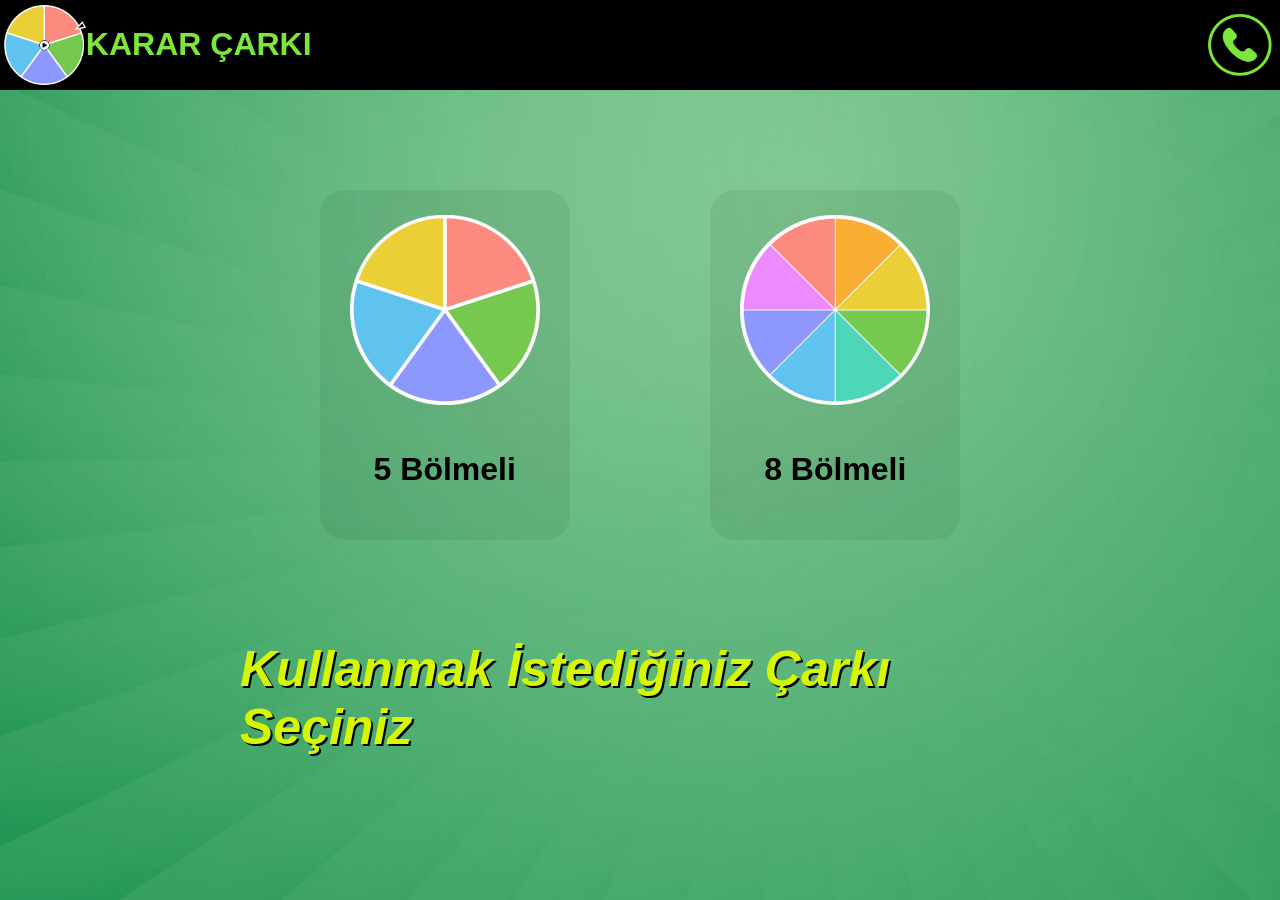
==== KaynakKodlar/index.html @ 7206c144 "Karar Çarkı'nı GitHub Pages + Firebase ile yayına hazırla - Sayfalar PHP'den HTML'e çevrildi, giriş " ====
<html>

    <head>

        <meta charset="UTF-8">
        <meta name="viewport" content="width=device-width, initial-scale=1">

        <title>Karar Çarkı</title>

        <link rel="icon" href="fotograflar/logo.png">
        <link rel="stylesheet" href="anaSayfa.css"> 
        <script src="anaSayfa.js" defer></script> 

    </head>

    <body>

        <header>

            <div class="logo" id="logo">

                <img src="fotograflar/logo.png" height="80" width="82" title="Ana Sayfa">
                <h1>KARAR ÇARKI</h1>

            </div>

            <img src="fotograflar/iletisim.png" height="70" width="72" title="İletişim" class="iletisim" id="iletisim">

        </header>

        <div class="kutu">

            <div class="secenek" id="besliSecenek">

                <img src="fotograflar/besBolmeli.png" height="190" weight="190">
                <h1>5 Bölmeli</h1>

            </div>

            <div class="secenek" id="sekizliSecenek">

                <img src="fotograflar/sekizBolmeli.png" height="190" weight="190">
                <h1>8 Bölmeli</h1>

            </div>

        </div>

        <div class="mesaj">
            <i><b>Kullanmak İstediğiniz Çarkı Seçiniz</b></i>
        </div>

    </body>

</html>
---- KaynakKodlar/anaSayfa.css ----
body {

    background-image: url("fotograflar/arkaPlan.jpg");
    background-color: #74c28a;
    background-size: cover;
    margin: 0px;  

    display: flex;       
    flex-direction: column;
    align-items: center;     
    gap: 25px;             

    font-family: 'Gill Sans', 'Gill Sans MT', Calibri, 'Trebuchet MS', sans-serif;

}

header {

    background-color: rgb(0, 0, 0);
    width: 99.4%;
    height: 80px;
    padding-right: 5px;
    padding-left: 5px;
    padding-top: 5px;
    padding-bottom: 5px;
    
    display: flex;
    flex-direction: row;
    align-items: center;
    justify-content: space-between;

    font-family: 'Gill Sans', 'Gill Sans MT', Calibri, 'Trebuchet MS', sans-serif;
    color: #7ce73a;

}

.logo {

    display: flex;
    flex-direction: row;
    justify-content: left;

    cursor: pointer;

}

.iletisim {
    cursor: pointer;
}

.kutu {

    width: 60%;
    min-width: 600px;
    height: 400px;
    padding: 50px;

    display: flex;
    flex-direction: row;
    align-items: center;
    justify-content: space-evenly;
    gap: 10%;
    
}

.secenek {

    background-color: rgba(0, 0, 0, 0.065);
    border-radius: 25px;
    width: 200px;
    height: 300px;
    padding: 25px;

    display: flex;
    flex-direction: column;
    align-items: center;
    gap: 25px;

    color:rgb(0, 0, 0);

    cursor: pointer;

    transition: background-color 0.1s ease,transform 0.1s ease;

}

.secenek:hover {

    
    background-color: rgba(0, 0, 0, 0.130);
    transform: scale(1.1);

}

.mesaj {

    width: 800px;
    height: 50px;
    
    display: flex;
    flex-direction: row;
    justify-content: center;

    font-size: 50px;
    color:rgb(214, 247, 0);
    text-shadow: 2px 2px black;

}

@media (max-width: 700px) {

    body {
        gap: 20px;
    }

    header {
        box-sizing: border-box;
        width: 100%;
        height: 60px;
    }

    .logo {
        align-items: center;
        gap: 8px;
    }

    .logo img {
        width: 50px;
        height: auto;
    }

    .logo h1 {
        font-size: 22px;
    }

    .iletisim {
        width: 45px;
        height: auto;
    }

    .kutu {
        width: auto;
        min-width: 0;
        height: auto;
        padding: 16px;
        flex-direction: column;
        gap: 20px;
    }

    .secenek {
        width: 160px;
        height: auto;
        padding: 16px;
        gap: 10px;
    }

    .secenek img {
        width: 140px;
        height: 140px;
    }

    .mesaj {
        width: auto;
        height: auto;
        padding: 0 16px 20px;
        font-size: 26px;
        text-align: center;
    }

}
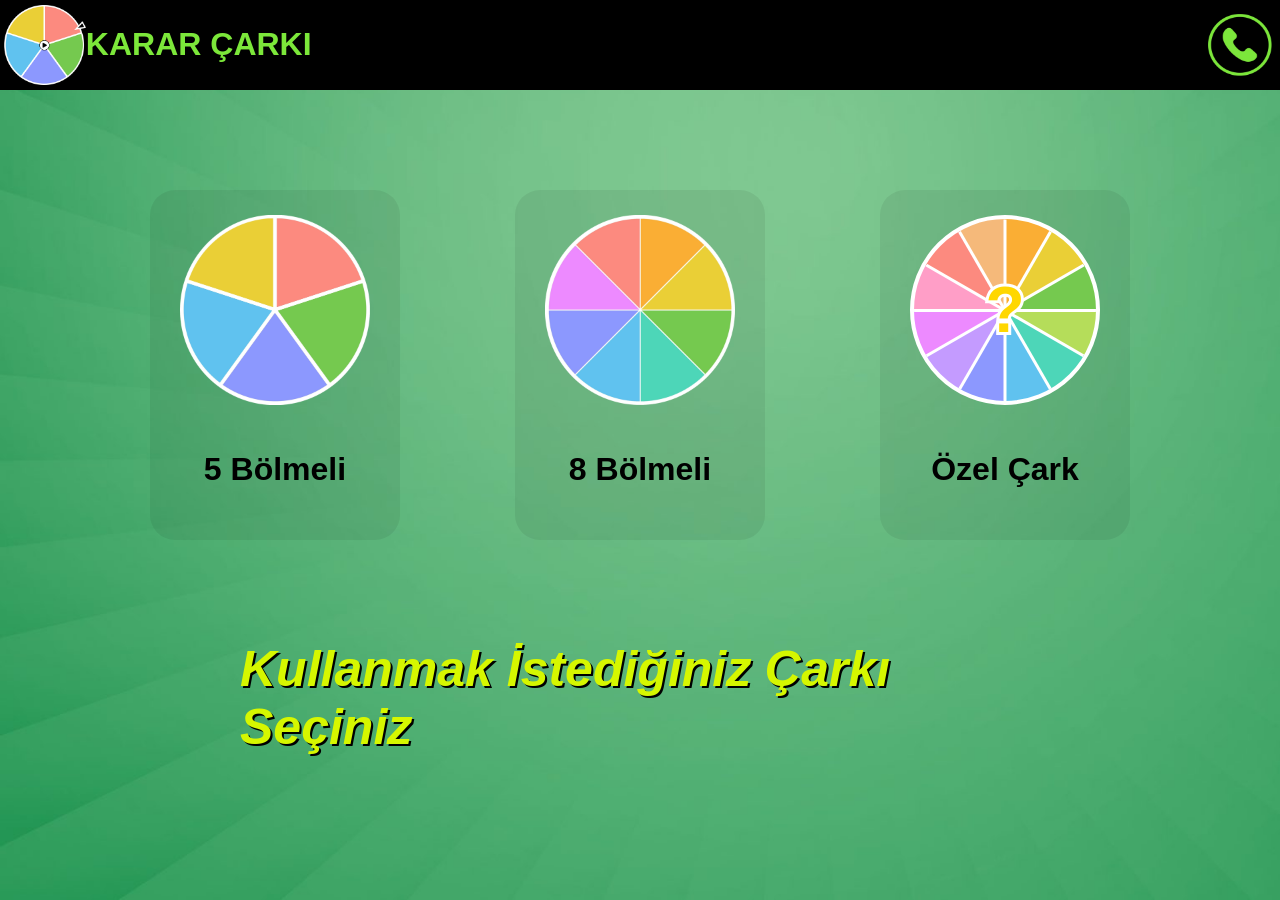
==== commit f5ef7f1a: "2-12 seçenekli Özel Çark ekle Ana sayfaya üçüncü kart olarak Özel Çark eklendi. Kart tıklanınca site" ====
--- a/KaynakKodlar/index.html
+++ b/KaynakKodlar/index.html
@@ -44,12 +44,45 @@
 
             </div>
 
+            <div class="secenek" id="ozelSecenek">
+
+                <div class="ozelCarkGorseli">
+
+                    <div class="cizgi"></div>
+                    <div class="cizgi"></div>
+                    <div class="cizgi"></div>
+                    <div class="cizgi"></div>
+                    <div class="cizgi"></div>
+                    <div class="cizgi"></div>
+                    <h1>?</h1>
+
+                </div>
+                <h1>Özel Çark</h1>
+
+            </div>
+
         </div>
 
         <div class="mesaj">
             <i><b>Kullanmak İstediğiniz Çarkı Seçiniz</b></i>
         </div>
 
+        <div class="popup" id="popup">
+
+            <div class="sonucKutusu" id="sonucKutusu">
+
+                <div class="closeButton" id="closeButton">&times;</div>
+                <div class="sonucMetni" id="sonucMetni">Kaç adet girdi girmek istiyorsunuz?</div>
+
+                <div class="sayiSatiri">
+                    <input type="text" inputmode="numeric" maxlength="2" placeholder="2 - 12" class="sayiGirdisi" id="sayiGirdisi" autocomplete="off">
+                    <button id="devamButonu">Devam</button>
+                </div>
+
+            </div>
+
+        </div>
+
     </body>
 
 </html>
--- a/KaynakKodlar/anaSayfa.css
+++ b/KaynakKodlar/anaSayfa.css
@@ -50,17 +50,182 @@
 
 .kutu {
 
-    width: 60%;
+    width: 90%;
+    max-width: 1100px;
     min-width: 600px;
-    height: 400px;
+    min-height: 400px;
     padding: 50px;
 
     display: flex;
     flex-direction: row;
+    flex-wrap: wrap;
     align-items: center;
     justify-content: space-evenly;
-    gap: 10%;
-    
+    gap: 5%;
+
+}
+
+.ozelCarkGorseli {
+
+    position: relative;
+
+    width: 182px;
+    height: 182px;
+    border: 4px solid white;
+    border-radius: 50%;
+    overflow: hidden;
+
+    background: conic-gradient(#faae34 0deg 30deg, #eacf36 30deg 60deg, #75c94f 60deg 90deg,
+                               #b5dd5a 90deg 120deg, #4dd6b8 120deg 150deg, #60c2ef 150deg 180deg,
+                               #8c98fe 180deg 210deg, #c49bff 210deg 240deg, #ed8aff 240deg 270deg,
+                               #ff9ec7 270deg 300deg, #fc8a7f 300deg 330deg, #f5b97a 330deg 360deg);
+
+    display: flex;
+    align-items: center;
+    justify-content: center;
+
+}
+
+.cizgi {
+
+    position: absolute;
+    top: 50%;
+    left: 0;
+
+    background-color: white;
+    width: 100%;
+    height: 3px;
+    margin-top: -1.5px;
+
+}
+
+.cizgi:nth-child(1) { transform: rotate(0deg); }
+.cizgi:nth-child(2) { transform: rotate(30deg); }
+.cizgi:nth-child(3) { transform: rotate(60deg); }
+.cizgi:nth-child(4) { transform: rotate(90deg); }
+.cizgi:nth-child(5) { transform: rotate(120deg); }
+.cizgi:nth-child(6) { transform: rotate(150deg); }
+
+.ozelCarkGorseli h1 {
+
+    position: relative;
+    margin: 0px;
+
+    font-family: 'Segoe UI Black', Verdana, sans-serif;
+    font-weight: 900;
+    font-size: 4em;
+    color: #ffd700;
+    -webkit-text-stroke: 6px white;
+    paint-order: stroke fill;
+
+}
+
+.popup {
+
+    position: fixed;
+    z-index: 20;
+
+    background-color: rgb(0,0,0,0.7);
+    width: 100%;
+    height: 100%;
+
+    display: none;
+
+}
+
+.sonucKutusu {
+
+    position: absolute;
+    z-index: 21;
+    top: 375px;
+    left: 50%;
+
+    background-color: rgb(255, 255, 255);
+    width: 280px;
+    height: 80px;
+    padding: 10px;
+    border-radius: 5px;
+
+    display: flex;
+    flex-direction: column;
+    align-items: center;
+    justify-content: center;
+    gap: 8px;
+
+    transform: translateX(-50%);
+
+}
+
+.closeButton {
+
+    position: absolute;
+    top: 10px;
+    right: 10px;
+
+    cursor: pointer;
+
+}
+
+.uyari {
+    color: #d93025;
+}
+
+.sayiSatiri {
+
+    display: flex;
+    flex-direction: row;
+    align-items: center;
+    gap: 10px;
+
+}
+
+.sayiGirdisi {
+
+    background-color: rgba(0, 0, 0, 0.065);
+    border-radius: 10px;
+    width: 70px;
+    padding: 6px;
+
+    border-style: hidden;
+    text-align: center;
+
+}
+
+.sayiGirdisi:focus {
+    outline: none;
+}
+
+button {
+
+    background-color: rgb(255, 255, 255);
+    border-radius: 8px;
+    width: 78px;
+    padding: 6px;
+
+    display: flex;
+    align-items: center;
+    justify-content: center;
+
+    border: 2px solid #56a973;
+
+    cursor: pointer;
+
+    transition: border 0.1s ease,transform 0.1s ease;
+
+}
+
+button:hover {
+
+    border: 2px solid rgb(0, 0, 0);
+    transform: scale(1.1);
+
+}
+
+button:active {
+
+    border: 2px solid rgb(0, 0, 0);
+    transform: scale(0.9);
+
 }
 
 .secenek {
@@ -145,6 +310,8 @@
         padding: 16px;
         flex-direction: column;
         gap: 20px;
+
+        order: 1;
     }
 
     .secenek {
@@ -159,10 +326,24 @@
         height: 140px;
     }
 
+    .ozelCarkGorseli {
+        width: 132px;
+        height: 132px;
+    }
+
+    .popup {
+        top: 0;
+        left: 0;
+    }
+
+    .sonucKutusu {
+        top: 40%;
+    }
+
     .mesaj {
         width: auto;
         height: auto;
-        padding: 0 16px 20px;
+        padding: 0 16px;
         font-size: 26px;
         text-align: center;
     }
